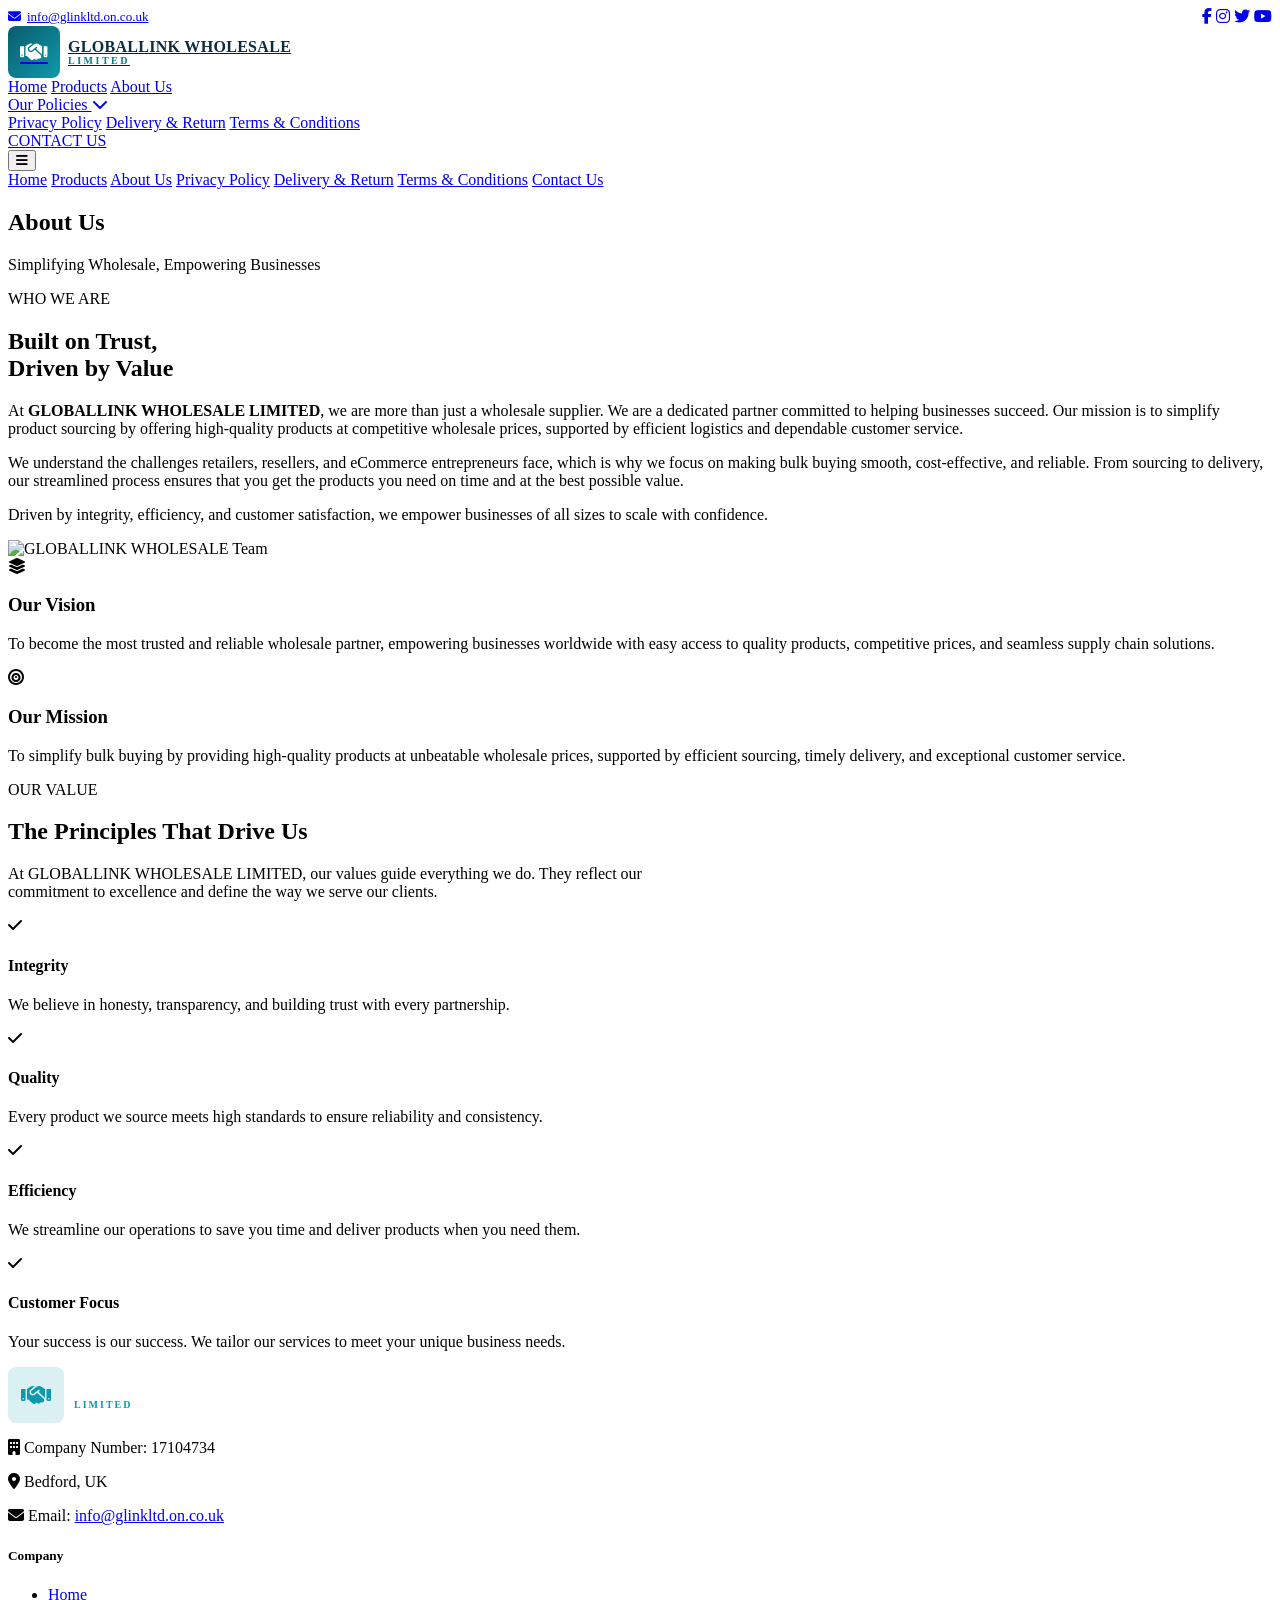
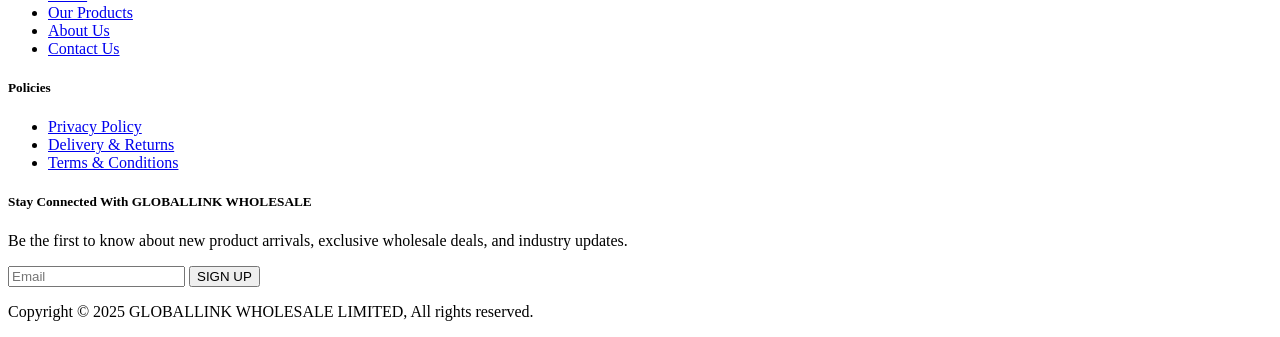
==== about.html @ aa1cab7e "Add files via upload" ====
<!DOCTYPE html>
<html lang="en">
<head>
<meta charset="UTF-8"/>
<meta name="viewport" content="width=device-width, initial-scale=1.0"/>
<title>About Us – GLOBALLINK WHOLESALE</title>
<link href="https://fonts.googleapis.com/css2?family=Poppins:wght@300;400;500;600;700;800&display=swap" rel="stylesheet"/>
<link rel="stylesheet" href="https://cdnjs.cloudflare.com/ajax/libs/font-awesome/6.5.0/css/all.min.css"/>
<link rel="stylesheet" href="css/style.css"/>
</head>
<body>

<!-- TOP BAR -->
<div class="top-bar">
  <div class="container" style="display:flex;align-items:center;justify-content:space-between;">
    <a href="mailto:info@glinkltd.on.co.uk" style="font-size:13px;"><i class="fas fa-envelope" style="margin-right:6px;"></i>info@glinkltd.on.co.uk</a>
    <div class="social-links">
      <a href="#"><i class="fab fa-facebook-f"></i></a>
      <a href="#"><i class="fab fa-instagram"></i></a>
      <a href="#"><i class="fab fa-twitter"></i></a>
      <a href="#"><i class="fab fa-youtube"></i></a>
    </div>
  </div>
</div>

<!-- NAVBAR -->
<nav class="navbar">
  <div class="navbar-inner">
    <a href="index.html" class="logo-wrap">
      <div style="display:flex;align-items:center;gap:8px;">
        <div style="width:52px;height:52px;background:linear-gradient(135deg,#0a5c6b,#0d9aad);border-radius:8px;display:flex;align-items:center;justify-content:center;">
          <i class="fas fa-handshake" style="color:#fff;font-size:22px;"></i>
        </div>
        <div>
          <div style="font-weight:800;font-size:16px;color:#0a2d3d;line-height:1.1;letter-spacing:0.3px;">GLOBALLINK WHOLESALE</div>
          <div style="font-size:10px;letter-spacing:2.5px;color:#0a7c8c;font-weight:600;text-transform:uppercase;">LIMITED</div>
        </div>
      </div>
    </a>
    <div class="nav-links">
      <a href="index.html">Home</a>
      <a href="products.html">Products</a>
      <a href="about.html" class="active">About Us</a>
      <div class="dropdown">
        <a href="#">Our Policies <i class="fas fa-chevron-down"></i></a>
        <div class="dropdown-menu">
          <a href="privacy-policy.html">Privacy Policy</a>
          <a href="delivery-return.html">Delivery &amp; Return</a>
          <a href="terms-conditions.html">Terms &amp; Conditions</a>
        </div>
      </div>
      <a href="contact.html" class="btn-nav">CONTACT US</a>
    </div>
    <button class="hamburger" id="hamburger"><i class="fas fa-bars"></i></button>
  </div>
  <div class="mobile-nav" id="mobileNav">
    <a href="index.html">Home</a>
    <a href="products.html">Products</a>
    <a href="about.html">About Us</a>
    <a href="privacy-policy.html">Privacy Policy</a>
    <a href="delivery-return.html">Delivery &amp; Return</a>
    <a href="terms-conditions.html">Terms &amp; Conditions</a>
    <a href="contact.html">Contact Us</a>
  </div>
</nav>

<!-- PAGE HERO -->
<section class="page-hero">
  <div class="page-hero-bg" style="background-image:url('https://images.unsplash.com/photo-1553413077-190dd305871c?w=1400&q=80');"></div>
  <div class="page-hero-content">
    <h1>About Us</h1>
    <p>Simplifying Wholesale, Empowering Businesses</p>
  </div>
</section>

<!-- WHO WE ARE -->
<section class="section" style="background:#fff;">
  <div class="container">
    <div class="about-grid">
      <div class="about-text">
        <div class="section-label">WHO WE ARE</div>
        <h2 class="section-title">Built on Trust,<br/>Driven by Value</h2>
        <p>At <strong>GLOBALLINK WHOLESALE LIMITED</strong>, we are more than just a wholesale supplier. We are a dedicated partner committed to helping businesses succeed. Our mission is to simplify product sourcing by offering high-quality products at competitive wholesale prices, supported by efficient logistics and dependable customer service.</p>
        <p>We understand the challenges retailers, resellers, and eCommerce entrepreneurs face, which is why we focus on making bulk buying smooth, cost-effective, and reliable. From sourcing to delivery, our streamlined process ensures that you get the products you need on time and at the best possible value.</p>
        <p>Driven by integrity, efficiency, and customer satisfaction, we empower businesses of all sizes to scale with confidence.</p>
      </div>
      <div class="about-img">
        <img src="https://images.unsplash.com/photo-1556761175-4b46a572b786?w=700&q=80" alt="GLOBALLINK WHOLESALE Team"/>
      </div>
    </div>
  </div>
</section>

<!-- VISION & MISSION -->
<section class="section vision-section">
  <div class="container">
    <div class="vision-grid">
      <div class="vision-card">
        <div class="vision-icon"><i class="fas fa-layer-group"></i></div>
        <h3>Our Vision</h3>
        <p>To become the most trusted and reliable wholesale partner, empowering businesses worldwide with easy access to quality products, competitive prices, and seamless supply chain solutions.</p>
      </div>
      <div class="vision-card">
        <div class="vision-icon"><i class="fas fa-bullseye"></i></div>
        <h3>Our Mission</h3>
        <p>To simplify bulk buying by providing high-quality products at unbeatable wholesale prices, supported by efficient sourcing, timely delivery, and exceptional customer service.</p>
      </div>
    </div>
  </div>
</section>

<!-- OUR VALUES -->
<section class="section values-bg" style="position:relative;overflow:hidden;">
  <div class="values-bg-img" style="background-image:url('https://images.unsplash.com/photo-1587293852726-70cdb56c2866?w=1400&q=80');position:absolute;inset:0;background-size:cover;background-position:center;filter:brightness(0.28);"></div>
  <div class="container values-content">
    <div style="max-width:700px;">
      <div class="section-label values-label">OUR VALUE</div>
      <h2 class="section-title values-title">The Principles That Drive Us</h2>
      <p class="values-intro">At GLOBALLINK WHOLESALE LIMITED, our values guide everything we do. They reflect our commitment to excellence and define the way we serve our clients.</p>

      <div class="value-item">
        <div class="value-check"><i class="fas fa-check"></i></div>
        <div>
          <h4>Integrity</h4>
          <p>We believe in honesty, transparency, and building trust with every partnership.</p>
        </div>
      </div>

      <div class="value-item">
        <div class="value-check"><i class="fas fa-check"></i></div>
        <div>
          <h4>Quality</h4>
          <p>Every product we source meets high standards to ensure reliability and consistency.</p>
        </div>
      </div>

      <div class="value-item">
        <div class="value-check"><i class="fas fa-check"></i></div>
        <div>
          <h4>Efficiency</h4>
          <p>We streamline our operations to save you time and deliver products when you need them.</p>
        </div>
      </div>

      <div class="value-item">
        <div class="value-check"><i class="fas fa-check"></i></div>
        <div>
          <h4>Customer Focus</h4>
          <p>Your success is our success. We tailor our services to meet your unique business needs.</p>
        </div>
      </div>
    </div>
  </div>
</section>

<!-- FOOTER -->
<footer>
  <div class="container">
    <div class="footer-top">
      <div>
        <div style="display:flex;align-items:center;gap:10px;margin-bottom:14px;">
          <div style="width:56px;height:56px;background:rgba(13,154,173,0.15);border-radius:8px;display:flex;align-items:center;justify-content:center;">
            <i class="fas fa-handshake" style="color:#0d9aad;font-size:24px;"></i>
          </div>
          <div>
            <div style="font-weight:800;font-size:16px;color:#fff;line-height:1.1;">GLOBALLINK WHOLESALE</div>
            <div style="font-size:10px;letter-spacing:2px;color:#0d9aad;font-weight:600;text-transform:uppercase;">LIMITED</div>
          </div>
        </div>
        <div class="footer-info">
          <p><i class="fas fa-building"></i> Company Number: 17104734</p>
          <p><i class="fas fa-map-marker-alt"></i> Bedford, UK</p>
          <p><i class="fas fa-envelope"></i> Email: <a href="mailto:info@glinkltd.on.co.uk">info@glinkltd.on.co.uk</a></p>
        </div>
      </div>
      <div>
        <h5>Company</h5>
        <ul>
          <li><a href="index.html">Home</a></li>
          <li><a href="products.html">Our Products</a></li>
          <li><a href="about.html">About Us</a></li>
          <li><a href="contact.html">Contact Us</a></li>
        </ul>
      </div>
      <div>
        <h5>Policies</h5>
        <ul>
          <li><a href="privacy-policy.html">Privacy Policy</a></li>
          <li><a href="delivery-return.html">Delivery &amp; Returns</a></li>
          <li><a href="terms-conditions.html">Terms &amp; Conditions</a></li>
        </ul>
      </div>
      <div class="footer-newsletter">
        <h5>Stay Connected With GLOBALLINK WHOLESALE</h5>
        <p>Be the first to know about new product arrivals, exclusive wholesale deals, and industry updates.</p>
        <div class="newsletter-form">
          <input type="email" placeholder="Email"/>
          <button>SIGN UP</button>
        </div>
      </div>
    </div>
    <div class="footer-bottom">
      <p>Copyright &copy; 2025 GLOBALLINK WHOLESALE LIMITED, All rights reserved.</p>
    </div>
  </div>
</footer>

<script src="js/main.js"></script>
</body>
</html>
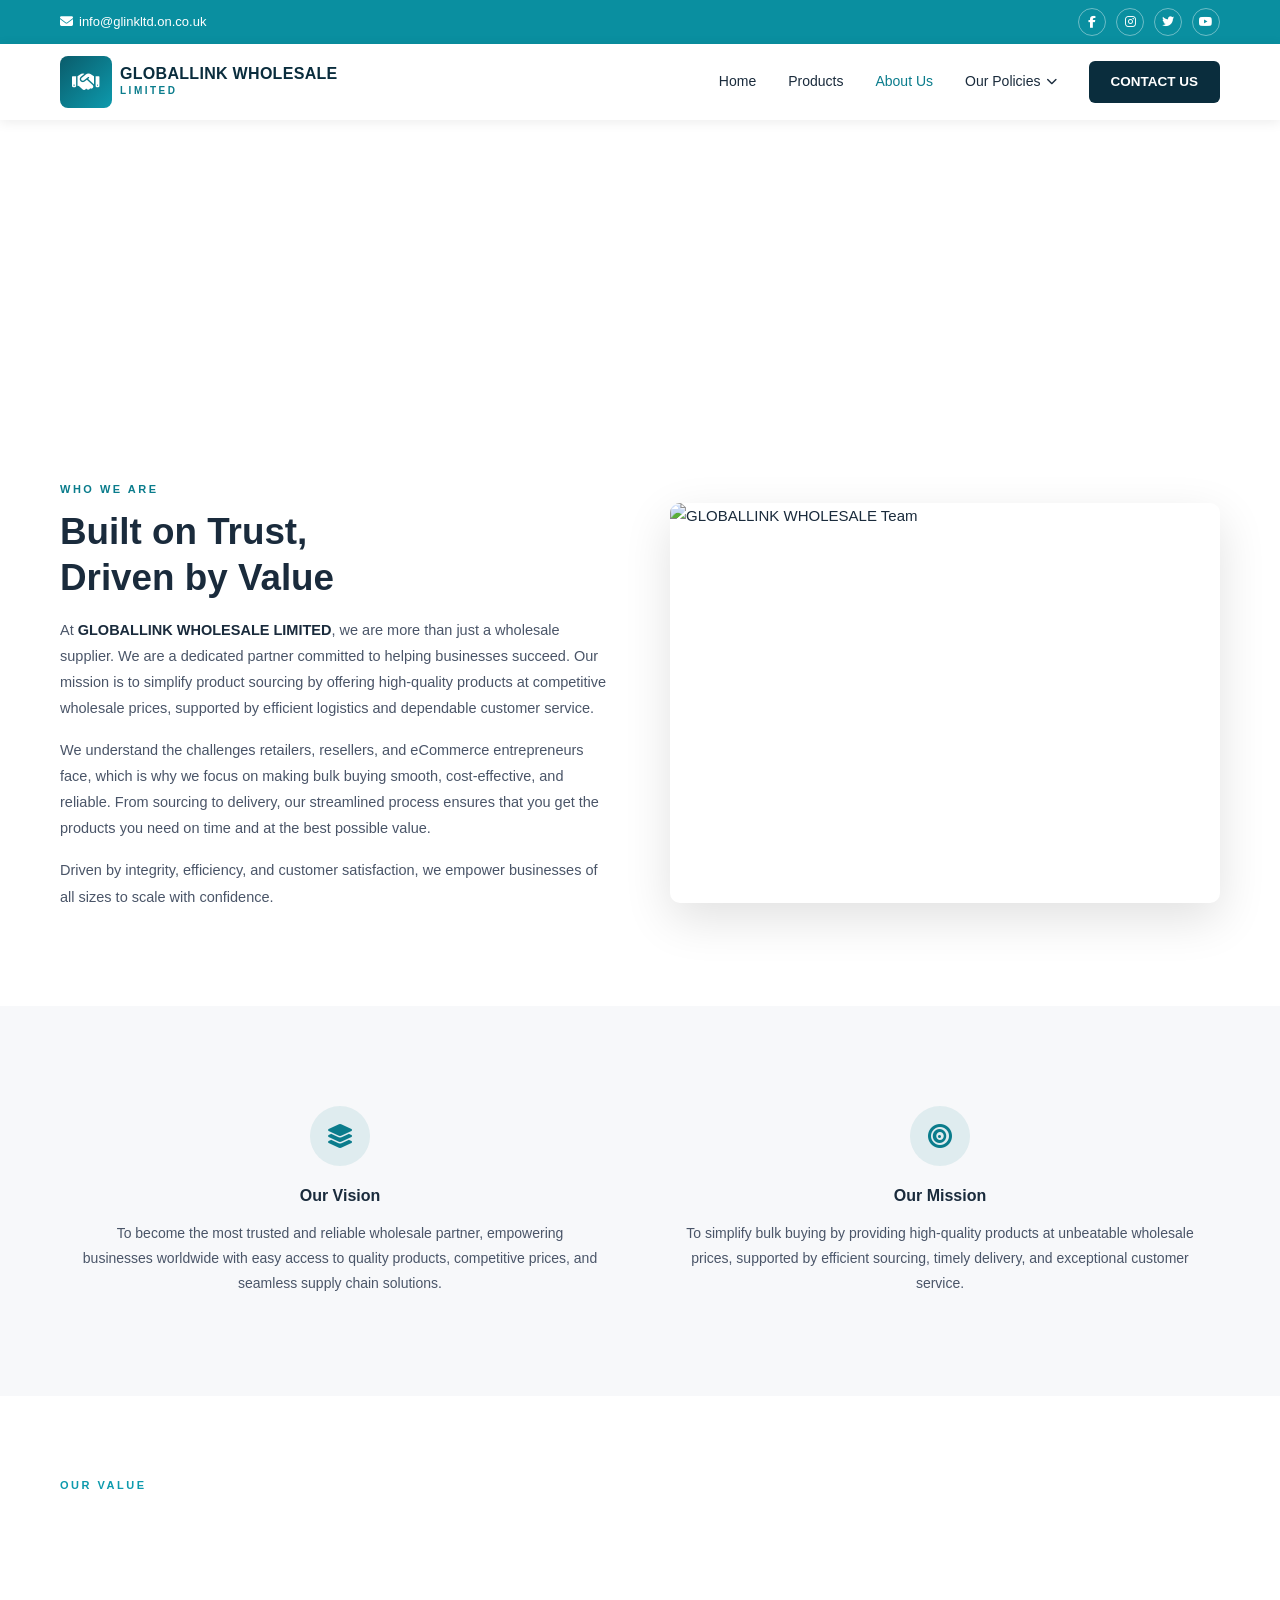
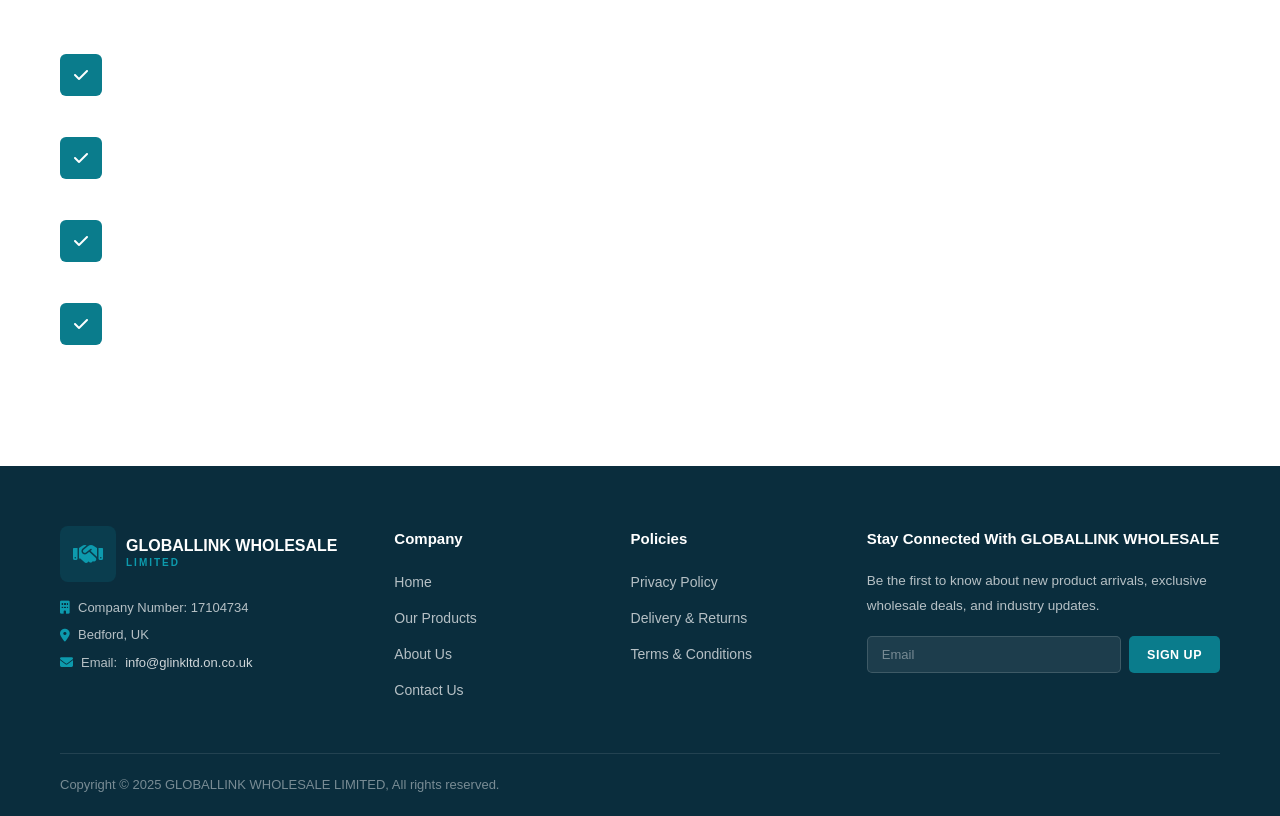
==== commit 15834343: "Update about.html" ====
--- a/about.html
+++ b/about.html
@@ -6,7 +6,7 @@
 <title>About Us – GLOBALLINK WHOLESALE</title>
 <link href="https://fonts.googleapis.com/css2?family=Poppins:wght@300;400;500;600;700;800&display=swap" rel="stylesheet"/>
 <link rel="stylesheet" href="https://cdnjs.cloudflare.com/ajax/libs/font-awesome/6.5.0/css/all.min.css"/>
-<link rel="stylesheet" href="css/style.css"/>
+<link rel="stylesheet" href="style.css"/>
 </head>
 <body>
 
@@ -205,6 +205,6 @@
   </div>
 </footer>
 
-<script src="js/main.js"></script>
+<script src="main.js"></script>
 </body>
 </html>
--- a/style.css
+++ b/style.css
@@ -0,0 +1,720 @@
+/* ============================================
+   ECLIPSE VENTURES - EXACT COLOR MATCH
+   Primary Teal: #0a7c8c / #0d8a9a
+   Dark Footer: #0a2d3d
+   ============================================ */
+
+:root {
+  --teal: #0a7c8c;
+  --teal-dark: #086878;
+  --teal-light: #0d9aad;
+  --teal-top: #0a8fa0;
+  --footer-dark: #0a2d3d;
+  --footer-darker: #082535;
+  --text-dark: #1a2b3c;
+  --text-body: #4a5568;
+  --text-muted: #718096;
+  --white: #ffffff;
+  --light-bg: #f7f8fa;
+  --border: #e2e8f0;
+}
+
+* { margin: 0; padding: 0; box-sizing: border-box; }
+
+html { scroll-behavior: smooth; }
+
+body {
+  font-family: 'Poppins', sans-serif;
+  color: var(--text-dark);
+  overflow-x: hidden;
+  font-size: 15px;
+  line-height: 1.7;
+}
+
+a { text-decoration: none; color: inherit; }
+img { max-width: 100%; height: auto; display: block; }
+
+/* ─── TOP BAR ─── */
+.top-bar {
+  background: var(--teal-top);
+  color: #fff;
+  font-size: 13px;
+  padding: 8px 0;
+}
+.top-bar a { color: #fff; transition: opacity .2s; }
+.top-bar a:hover { opacity: .8; }
+.top-bar .social-links { display: flex; gap: 10px; align-items: center; }
+.top-bar .social-links a {
+  width: 28px; height: 28px;
+  border: 1px solid rgba(255,255,255,0.4);
+  border-radius: 50%;
+  display: flex; align-items: center; justify-content: center;
+  font-size: 12px;
+  transition: background .2s;
+}
+.top-bar .social-links a:hover { background: rgba(255,255,255,0.2); }
+
+/* ─── NAVBAR ─── */
+.navbar {
+  background: #fff;
+  box-shadow: 0 2px 12px rgba(0,0,0,0.08);
+  position: sticky;
+  top: 0;
+  z-index: 1000;
+}
+.navbar-inner {
+  max-width: 1200px;
+  margin: 0 auto;
+  padding: 12px 20px;
+  display: flex;
+  align-items: center;
+  justify-content: space-between;
+}
+.logo-wrap { display: flex; align-items: center; gap: 8px; }
+.logo-wrap img { height: 58px; object-fit: contain; }
+.nav-links { display: flex; align-items: center; gap: 32px; }
+.nav-links a {
+  font-size: 14px;
+  font-weight: 500;
+  color: var(--text-dark);
+  transition: color .2s;
+  white-space: nowrap;
+}
+.nav-links a:hover, .nav-links a.active { color: var(--teal); }
+
+/* Dropdown */
+.dropdown { position: relative; }
+.dropdown > a { display: flex; align-items: center; gap: 5px; cursor: pointer; }
+.dropdown > a i { font-size: 11px; }
+.dropdown-menu {
+  display: none;
+  position: absolute;
+  top: calc(100% + 10px);
+  left: 0;
+  background: #fff;
+  border-radius: 8px;
+  box-shadow: 0 8px 30px rgba(0,0,0,0.12);
+  min-width: 200px;
+  z-index: 999;
+  border-top: 3px solid var(--teal);
+  overflow: hidden;
+}
+.dropdown:hover .dropdown-menu { display: block; }
+.dropdown-menu a {
+  display: block;
+  padding: 11px 18px;
+  font-size: 13.5px;
+  color: var(--text-dark);
+  border-bottom: 1px solid #f0f0f0;
+  transition: background .2s, color .2s;
+}
+.dropdown-menu a:last-child { border-bottom: none; }
+.dropdown-menu a:hover { background: #f5fbfc; color: var(--teal); }
+
+/* Contact button */
+.btn-nav {
+  background: var(--footer-dark);
+  color: #fff !important;
+  font-weight: 600 !important;
+  font-size: 13.5px !important;
+  padding: 10px 22px;
+  border-radius: 6px;
+  transition: background .2s !important;
+}
+.btn-nav:hover { background: var(--teal) !important; }
+
+/* Mobile hamburger */
+.hamburger {
+  display: none;
+  background: none;
+  border: none;
+  font-size: 22px;
+  color: var(--text-dark);
+  cursor: pointer;
+}
+.mobile-nav {
+  display: none;
+  background: #fff;
+  border-top: 1px solid #eee;
+  padding: 16px 20px;
+}
+.mobile-nav.open { display: block; }
+.mobile-nav a {
+  display: block;
+  padding: 10px 0;
+  font-size: 14px;
+  font-weight: 500;
+  color: var(--text-dark);
+  border-bottom: 1px solid #f0f0f0;
+}
+.mobile-nav a:last-child { border-bottom: none; }
+.mobile-nav a:hover { color: var(--teal); }
+
+/* ─── PAGE HERO BANNER ─── */
+.page-hero {
+  position: relative;
+  min-height: 280px;
+  display: flex;
+  align-items: center;
+  overflow: hidden;
+}
+.page-hero-bg {
+  position: absolute;
+  inset: 0;
+  background-size: cover;
+  background-position: center;
+  filter: brightness(0.45);
+  z-index: 0;
+}
+.page-hero-content {
+  position: relative;
+  z-index: 1;
+  padding: 60px 20px;
+  max-width: 1200px;
+  margin: 0 auto;
+  width: 100%;
+}
+.page-hero h1 {
+  font-size: clamp(2rem, 4vw, 2.8rem);
+  font-weight: 700;
+  color: #fff;
+  margin-bottom: 10px;
+}
+.page-hero p {
+  font-size: 16px;
+  color: rgba(255,255,255,0.85);
+  max-width: 500px;
+}
+
+/* ─── HERO (HOME) ─── */
+.home-hero {
+  position: relative;
+  min-height: 520px;
+  display: flex;
+  align-items: center;
+  overflow: hidden;
+}
+.home-hero-bg {
+  position: absolute;
+  inset: 0;
+  background-size: cover;
+  background-position: center;
+  filter: brightness(0.38);
+  z-index: 0;
+}
+.home-hero-content {
+  position: relative;
+  z-index: 1;
+  max-width: 1200px;
+  margin: 0 auto;
+  padding: 80px 20px;
+  width: 100%;
+}
+.hero-label {
+  font-size: 11px;
+  font-weight: 700;
+  letter-spacing: 2.5px;
+  text-transform: uppercase;
+  color: var(--teal-light);
+  margin-bottom: 16px;
+}
+.home-hero h1 {
+  font-size: clamp(2.2rem, 4.5vw, 3.4rem);
+  font-weight: 800;
+  color: #fff;
+  line-height: 1.18;
+  margin-bottom: 20px;
+  max-width: 560px;
+}
+.home-hero p {
+  color: rgba(255,255,255,0.82);
+  font-size: 15px;
+  line-height: 1.8;
+  max-width: 500px;
+  margin-bottom: 32px;
+}
+.btn-teal {
+  display: inline-flex;
+  align-items: center;
+  gap: 8px;
+  background: var(--teal);
+  color: #fff;
+  font-weight: 600;
+  font-size: 14px;
+  padding: 13px 30px;
+  border-radius: 6px;
+  transition: background .25s, transform .2s;
+}
+.btn-teal:hover { background: var(--teal-dark); transform: translateY(-1px); }
+
+/* Hero badges row */
+.hero-trust-bar {
+  display: flex;
+  flex-wrap: wrap;
+  gap: 0;
+  margin-top: 0;
+  background: rgba(255,255,255,0.06);
+  border-top: 1px solid rgba(255,255,255,0.1);
+}
+.hero-trust-item {
+  display: flex;
+  align-items: center;
+  gap: 12px;
+  padding: 22px 30px;
+  flex: 1;
+  min-width: 160px;
+  border-right: 1px solid rgba(255,255,255,0.1);
+  color: rgba(255,255,255,0.9);
+  font-size: 14px;
+  font-weight: 500;
+}
+.hero-trust-item:last-child { border-right: none; }
+.hero-trust-item i { color: var(--teal-light); font-size: 22px; flex-shrink: 0; }
+
+/* ─── SECTION COMMONS ─── */
+.container { max-width: 1200px; margin: 0 auto; padding: 0 20px; }
+.section { padding: 80px 0; }
+.section-sm { padding: 60px 0; }
+.section-label {
+  font-size: 11px;
+  font-weight: 700;
+  letter-spacing: 2.5px;
+  text-transform: uppercase;
+  color: var(--teal);
+  margin-bottom: 10px;
+}
+.section-title {
+  font-size: clamp(1.7rem, 3vw, 2.3rem);
+  font-weight: 700;
+  color: var(--text-dark);
+  line-height: 1.25;
+  margin-bottom: 16px;
+}
+.section-title strong { color: var(--teal); }
+
+/* ─── WHO WE ARE ─── */
+.about-grid {
+  display: grid;
+  grid-template-columns: 1fr 1fr;
+  gap: 60px;
+  align-items: center;
+}
+.about-text p {
+  color: var(--text-body);
+  margin-bottom: 16px;
+  font-size: 14.5px;
+  line-height: 1.8;
+}
+.about-text strong { color: var(--text-dark); }
+.btn-outline-teal {
+  display: inline-block;
+  color: var(--teal);
+  font-weight: 600;
+  font-size: 14px;
+  padding: 11px 28px;
+  border: 2px solid var(--teal);
+  border-radius: 6px;
+  margin-top: 8px;
+  transition: all .2s;
+}
+.btn-outline-teal:hover { background: var(--teal); color: #fff; }
+.about-img {
+  border-radius: 10px;
+  overflow: hidden;
+  box-shadow: 0 16px 48px rgba(0,0,0,0.12);
+}
+.about-img img { width: 100%; height: 400px; object-fit: cover; }
+
+/* ─── VISION MISSION ─── */
+.vision-section { background: var(--light-bg); }
+.vision-grid {
+  display: grid;
+  grid-template-columns: 1fr 1fr;
+  gap: 40px;
+  text-align: center;
+}
+.vision-card { padding: 20px; }
+.vision-icon {
+  width: 60px; height: 60px;
+  margin: 0 auto 16px;
+  background: rgba(10,124,140,0.1);
+  border-radius: 50%;
+  display: flex; align-items: center; justify-content: center;
+}
+.vision-icon i { color: var(--teal); font-size: 24px; }
+.vision-card h3 { font-weight: 700; font-size: 16px; margin-bottom: 12px; color: var(--text-dark); }
+.vision-card p { font-size: 14px; color: var(--text-body); line-height: 1.8; }
+
+/* ─── WAREHOUSE BANNER ─── */
+.warehouse-banner {
+  background: #5a6a7a;
+  position: relative;
+  text-align: center;
+  overflow: hidden;
+}
+.warehouse-banner-bg {
+  position: absolute;
+  inset: 0;
+  background-size: cover;
+  background-position: center;
+  filter: brightness(0.35);
+  z-index: 0;
+}
+.warehouse-banner > .container { position: relative; z-index: 1; }
+.warehouse-banner h2 {
+  font-size: clamp(1.8rem, 3vw, 2.5rem);
+  font-weight: 700;
+  color: #fff;
+  margin-bottom: 16px;
+}
+.warehouse-banner p { color: rgba(255,255,255,0.8); font-size: 15px; max-width: 600px; margin: 0 auto 30px; }
+.btn-outline-white {
+  display: inline-block;
+  color: #fff;
+  font-weight: 600;
+  font-size: 14px;
+  padding: 12px 32px;
+  border: 2px solid #fff;
+  border-radius: 6px;
+  transition: all .2s;
+}
+.btn-outline-white:hover { background: #fff; color: var(--text-dark); }
+
+/* ─── PRODUCTS SECTION (HOME) ─── */
+.products-grid {
+  display: grid;
+  grid-template-columns: repeat(3, 1fr);
+  gap: 20px;
+}
+.product-card {
+  border-radius: 8px;
+  overflow: hidden;
+  background: #fff;
+  box-shadow: 0 2px 12px rgba(0,0,0,0.08);
+  cursor: pointer;
+  transition: transform .3s, box-shadow .3s;
+}
+.product-card:hover { transform: translateY(-4px); box-shadow: 0 12px 36px rgba(0,0,0,0.14); }
+.product-card-img {
+  height: 200px;
+  background: var(--teal-dark);
+  overflow: hidden;
+  position: relative;
+}
+.product-card-img img {
+  width: 100%; height: 100%;
+  object-fit: cover;
+  transition: transform .4s;
+}
+.product-card:hover .product-card-img img { transform: scale(1.06); }
+.product-card-label {
+  padding: 16px 18px;
+  font-size: 15px;
+  font-weight: 500;
+  color: var(--text-dark);
+  border-top: 1px solid #f0f0f0;
+}
+
+/* ─── WHY CHOOSE US ─── */
+.why-grid {
+  display: grid;
+  grid-template-columns: repeat(2, 1fr);
+  gap: 24px;
+}
+.why-card {
+  display: flex;
+  gap: 16px;
+  align-items: flex-start;
+  padding: 24px;
+  background: #fff;
+  border-radius: 8px;
+  box-shadow: 0 2px 12px rgba(0,0,0,0.06);
+}
+.why-icon {
+  width: 50px; height: 50px;
+  flex-shrink: 0;
+  background: var(--teal);
+  border-radius: 8px;
+  display: flex; align-items: center; justify-content: center;
+}
+.why-icon i { color: #fff; font-size: 20px; }
+.why-card h3 { font-weight: 700; font-size: 15px; margin-bottom: 6px; color: var(--text-dark); }
+.why-card p { font-size: 13.5px; color: var(--text-body); line-height: 1.7; }
+
+/* ─── FOOTER ─── */
+footer {
+  background: var(--footer-dark);
+  color: rgba(255,255,255,0.7);
+}
+.footer-top {
+  padding: 60px 0 40px;
+  display: grid;
+  grid-template-columns: 1.5fr 1fr 1fr 1.8fr;
+  gap: 40px;
+}
+.footer-logo-wrap { margin-bottom: 16px; }
+.footer-logo-text .brand { font-weight: 800; font-size: 18px; color: #fff; }
+.footer-logo-text .tagline { font-size: 11px; letter-spacing: 1px; color: var(--teal-light); text-transform: uppercase; }
+.footer-info { font-size: 13px; line-height: 1.8; }
+.footer-info p { display: flex; align-items: center; gap: 8px; margin-bottom: 4px; }
+.footer-info i { color: var(--teal-light); font-size: 13px; }
+.footer-info a { color: rgba(255,255,255,0.8); }
+.footer-info a:hover { color: var(--teal-light); }
+footer h5 { color: #fff; font-weight: 700; font-size: 15px; margin-bottom: 18px; }
+footer ul { list-style: none; }
+footer ul li { margin-bottom: 10px; }
+footer ul li a { color: rgba(255,255,255,0.7); font-size: 14px; transition: color .2s; }
+footer ul li a:hover { color: var(--teal-light); }
+.footer-newsletter p { font-size: 13.5px; line-height: 1.8; margin-bottom: 18px; }
+.newsletter-form { display: flex; gap: 8px; }
+.newsletter-form input {
+  flex: 1;
+  background: rgba(255,255,255,0.08);
+  border: 1px solid rgba(255,255,255,0.15);
+  border-radius: 5px;
+  padding: 10px 14px;
+  color: #fff;
+  font-size: 13px;
+  font-family: 'Poppins', sans-serif;
+  outline: none;
+}
+.newsletter-form input::placeholder { color: rgba(255,255,255,0.4); }
+.newsletter-form button {
+  background: var(--teal);
+  color: #fff;
+  font-weight: 700;
+  font-size: 12.5px;
+  letter-spacing: 0.5px;
+  padding: 10px 18px;
+  border: none;
+  border-radius: 5px;
+  cursor: pointer;
+  font-family: 'Poppins', sans-serif;
+  transition: background .2s;
+  white-space: nowrap;
+}
+.newsletter-form button:hover { background: var(--teal-dark); }
+.footer-bottom {
+  border-top: 1px solid rgba(255,255,255,0.1);
+  padding: 20px 0;
+  font-size: 13px;
+  color: rgba(255,255,255,0.45);
+}
+
+/* ─── PRODUCTS PAGE ─── */
+.products-intro {
+  display: grid;
+  grid-template-columns: 1fr 1fr;
+  gap: 60px;
+  align-items: center;
+  padding-bottom: 50px;
+  border-bottom: 1px solid var(--border);
+  margin-bottom: 50px;
+}
+.products-intro h2 {
+  font-size: clamp(1.6rem, 2.5vw, 2.1rem);
+  font-weight: 700;
+  color: var(--text-dark);
+  border-left: 4px solid var(--teal);
+  padding-left: 18px;
+  line-height: 1.3;
+}
+.products-intro p { color: var(--text-body); font-size: 14.5px; line-height: 1.8; }
+
+/* Products page grid */
+.products-page-grid {
+  display: grid;
+  grid-template-columns: repeat(3, 1fr);
+  gap: 20px;
+  margin-bottom: 50px;
+}
+.product-page-card {
+  border: 1px solid var(--border);
+  border-radius: 4px;
+  overflow: hidden;
+  background: #fff;
+}
+.product-page-card .img-box {
+  height: 200px;
+  background: var(--teal-dark);
+  overflow: hidden;
+}
+.product-page-card .img-box img { width: 100%; height: 100%; object-fit: cover; }
+.product-page-card .card-name {
+  padding: 14px 16px;
+  font-size: 15px;
+  color: var(--text-dark);
+  border-top: 1px solid var(--border);
+}
+
+/* Products page teal banner */
+.products-teal-banner {
+  background: var(--teal);
+  border-radius: 8px;
+  padding: 50px 40px;
+  display: flex;
+  justify-content: space-between;
+  align-items: center;
+  gap: 20px;
+}
+.products-teal-banner h3 { color: #fff; font-size: 1.5rem; font-weight: 700; }
+.products-teal-banner p { color: rgba(255,255,255,0.85); margin-top: 8px; }
+.btn-white {
+  background: #fff;
+  color: var(--teal);
+  font-weight: 700;
+  font-size: 14px;
+  padding: 12px 28px;
+  border-radius: 6px;
+  white-space: nowrap;
+  transition: all .2s;
+}
+.btn-white:hover { background: var(--footer-dark); color: #fff; }
+
+/* ─── ABOUT PAGE ─── */
+.values-section { background: #5a6a7a; }
+.values-bg {
+  position: relative;
+  overflow: hidden;
+}
+.values-bg-img {
+  position: absolute;
+  inset: 0;
+  background-size: cover;
+  background-position: center;
+  filter: brightness(0.3);
+}
+.values-content { position: relative; z-index: 1; }
+.value-item {
+  display: flex;
+  align-items: flex-start;
+  gap: 18px;
+  margin-bottom: 28px;
+}
+.value-check {
+  width: 42px; height: 42px;
+  flex-shrink: 0;
+  background: var(--teal);
+  border-radius: 6px;
+  display: flex; align-items: center; justify-content: center;
+}
+.value-check i { color: #fff; font-size: 16px; }
+.value-item h4 { font-weight: 700; font-size: 16px; color: #fff; margin-bottom: 4px; }
+.value-item p { font-size: 14px; color: rgba(255,255,255,0.8); line-height: 1.7; }
+.values-label { color: var(--teal-light); }
+.values-title { color: #fff !important; }
+.values-intro { color: rgba(255,255,255,0.8); margin-bottom: 36px; }
+
+/* ─── CONTACT PAGE ─── */
+.contact-grid {
+  display: grid;
+  grid-template-columns: 1fr 2fr;
+  gap: 40px;
+  align-items: start;
+}
+.contact-left h2 { font-size: 2rem; font-weight: 700; color: var(--text-dark); margin-bottom: 12px; }
+.contact-left p { color: var(--text-body); font-size: 14px; margin-bottom: 30px; }
+.contact-divider { border: none; border-top: 1px solid var(--border); margin: 20px 0; }
+.contact-label { font-size: 11px; font-weight: 700; letter-spacing: 2px; text-transform: uppercase; color: var(--text-muted); margin-bottom: 6px; }
+.contact-email { font-weight: 600; font-size: 15px; color: var(--teal); }
+.contact-right { background: #fff; border-radius: 10px; box-shadow: 0 4px 30px rgba(0,0,0,0.08); padding: 40px; }
+.contact-right h3 { font-size: 1.6rem; font-weight: 700; color: var(--text-dark); margin-bottom: 4px; }
+.contact-divider-line { border: none; border-top: 2px solid var(--border); margin: 16px 0 28px; }
+.form-group { margin-bottom: 20px; }
+.form-group label { display: block; font-size: 13.5px; font-weight: 500; color: var(--text-dark); margin-bottom: 7px; }
+.form-input, .form-textarea {
+  width: 100%;
+  padding: 11px 14px;
+  border: 1px solid #dde1e7;
+  border-radius: 5px;
+  font-size: 14px;
+  font-family: 'Poppins', sans-serif;
+  color: var(--text-dark);
+  background: #fff;
+  outline: none;
+  transition: border-color .2s;
+}
+.form-input:focus, .form-textarea:focus { border-color: var(--teal); }
+.form-textarea { height: 120px; resize: vertical; }
+.form-input::placeholder, .form-textarea::placeholder { color: #aab4be; }
+.btn-send {
+  background: var(--footer-dark);
+  color: #fff;
+  font-weight: 700;
+  font-size: 13px;
+  letter-spacing: 1px;
+  text-transform: uppercase;
+  padding: 13px 30px;
+  border: none;
+  border-radius: 5px;
+  cursor: pointer;
+  font-family: 'Poppins', sans-serif;
+  transition: background .2s;
+}
+.btn-send:hover { background: var(--teal); }
+.form-note { font-size: 12.5px; color: var(--text-muted); margin-top: 14px; line-height: 1.6; }
+.social-follow {
+  display: flex;
+  align-items: center;
+  gap: 30px;
+  padding: 40px 0;
+  border-top: 1px solid var(--border);
+  border-bottom: 1px solid var(--border);
+  margin: 50px 0;
+}
+.social-follow h4 { font-size: 1.2rem; font-weight: 600; color: var(--text-dark); flex: 1; text-align: center; }
+.social-follow-line { flex: 1; border-top: 1px solid var(--border); }
+.social-icons-row { display: flex; gap: 20px; align-items: center; }
+.social-icons-row a { font-size: 20px; color: var(--text-muted); transition: color .2s; }
+.social-icons-row a:hover { color: var(--teal); }
+
+/* ─── POLICY PAGES ─── */
+.policy-content { max-width: 900px; margin: 0 auto; }
+.policy-info { margin-bottom: 30px; font-size: 14px; line-height: 2; }
+.policy-info p { margin-bottom: 4px; }
+.policy-info strong { color: var(--text-dark); }
+.policy-intro { font-size: 14.5px; color: var(--text-body); line-height: 1.8; margin-bottom: 30px; }
+.policy-divider { border: none; border-top: 1px solid var(--border); margin: 30px 0; }
+.policy-content h2 { font-size: 1.5rem; font-weight: 700; color: var(--text-dark); margin: 32px 0 12px; }
+.policy-content p { font-size: 14.5px; color: var(--text-body); line-height: 1.8; margin-bottom: 12px; }
+.policy-content ul { padding-left: 24px; margin-bottom: 16px; }
+.policy-content ul li { font-size: 14.5px; color: var(--text-body); line-height: 1.8; margin-bottom: 8px; list-style: disc; }
+.policy-content ul li strong { color: var(--text-dark); }
+.policy-content ol { padding-left: 24px; margin-bottom: 16px; }
+.policy-content ol li { font-size: 14.5px; color: var(--text-body); line-height: 1.8; margin-bottom: 8px; }
+.policy-contact { margin-top: 40px; }
+.policy-contact p { margin-bottom: 4px; }
+.policy-contact strong { color: var(--text-dark); }
+
+/* ─── RESPONSIVE ─── */
+@media (max-width: 1024px) {
+  .footer-top { grid-template-columns: 1fr 1fr; }
+  .products-intro { grid-template-columns: 1fr; gap: 30px; }
+  .about-grid { gap: 40px; }
+}
+
+@media (max-width: 768px) {
+  .nav-links { display: none; }
+  .hamburger { display: block; }
+  .home-hero { min-height: 420px; }
+  .hero-trust-bar { flex-direction: column; }
+  .hero-trust-item { border-right: none; border-bottom: 1px solid rgba(255,255,255,0.1); }
+  .about-grid { grid-template-columns: 1fr; }
+  .vision-grid { grid-template-columns: 1fr; }
+  .products-grid { grid-template-columns: 1fr 1fr; }
+  .products-page-grid { grid-template-columns: 1fr 1fr; }
+  .why-grid { grid-template-columns: 1fr; }
+  .footer-top { grid-template-columns: 1fr; gap: 30px; }
+  .contact-grid { grid-template-columns: 1fr; }
+  .products-teal-banner { flex-direction: column; text-align: center; }
+  .social-follow { flex-direction: column; gap: 16px; }
+  .social-follow h4 { text-align: center; }
+}
+
+@media (max-width: 540px) {
+  .products-grid { grid-template-columns: 1fr; }
+  .products-page-grid { grid-template-columns: 1fr; }
+  .section { padding: 50px 0; }
+  .home-hero-content { padding: 50px 20px; }
+  .contact-right { padding: 24px; }
+}
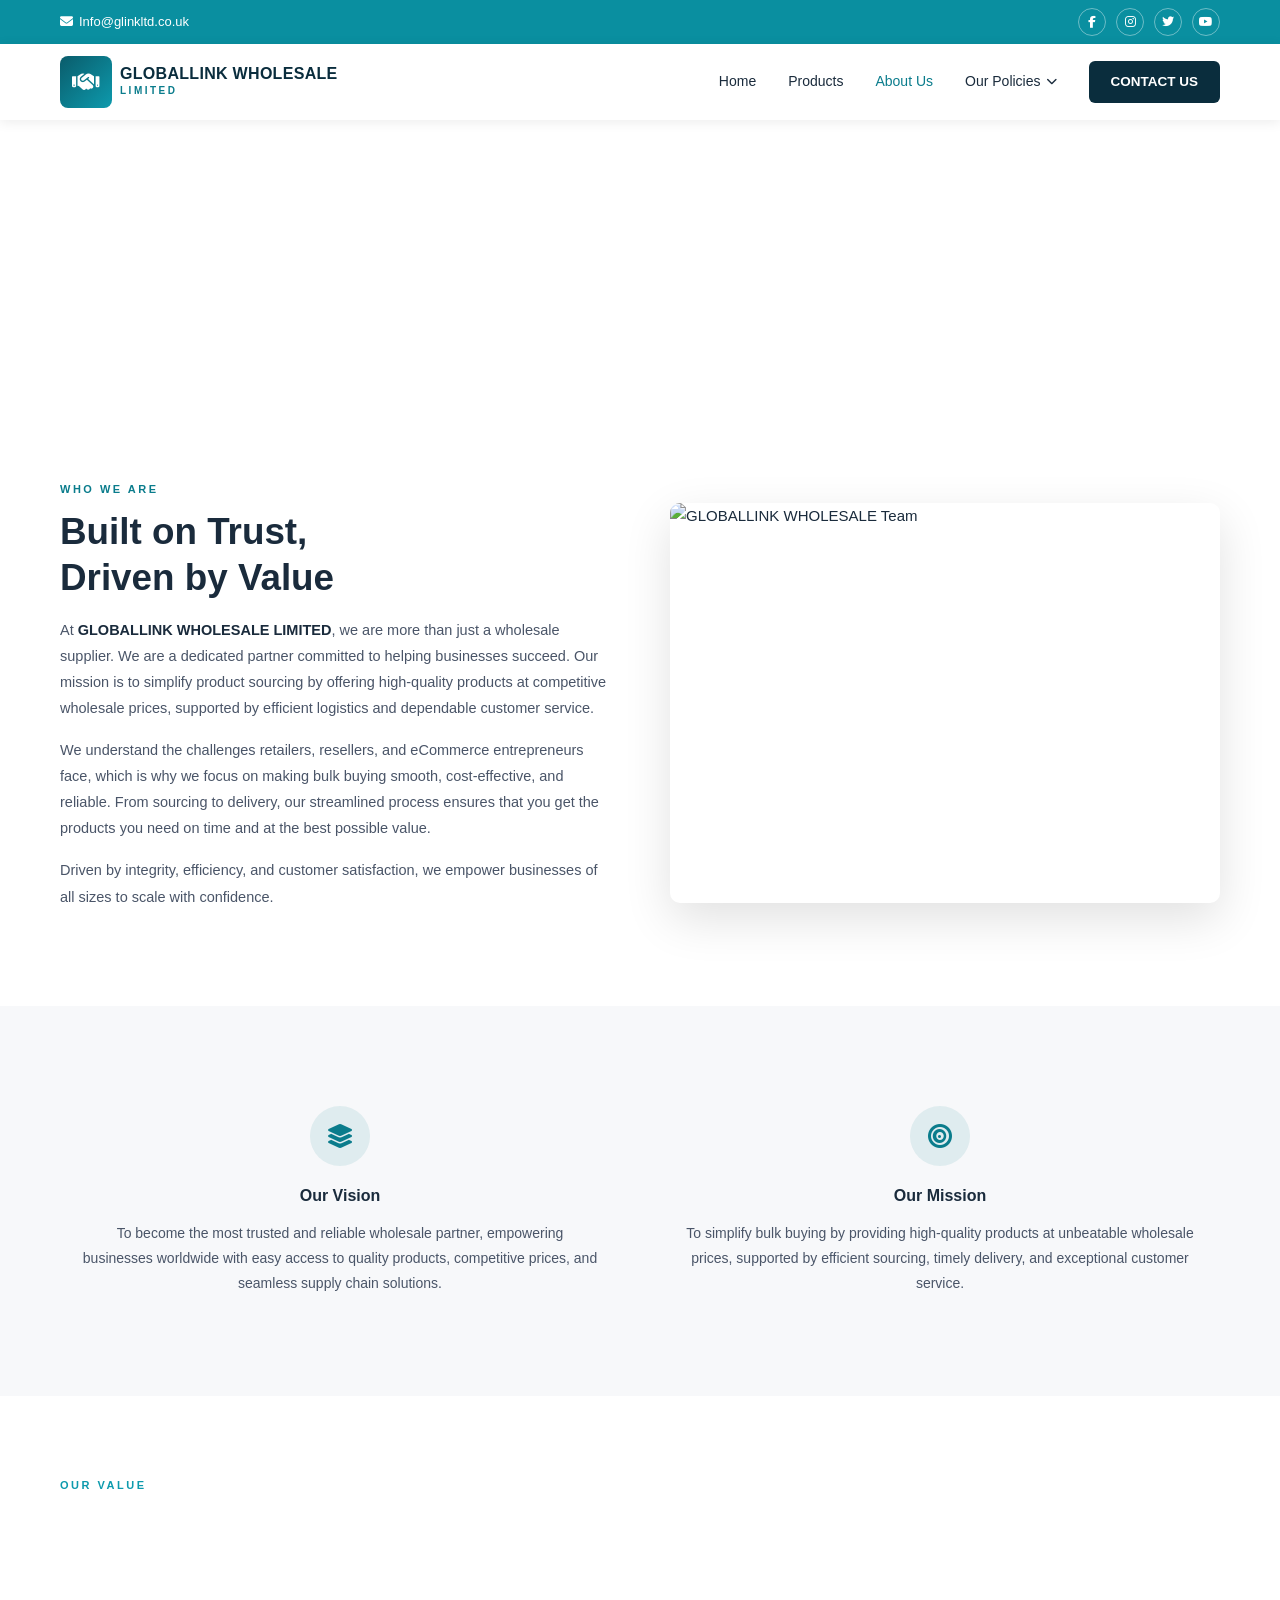
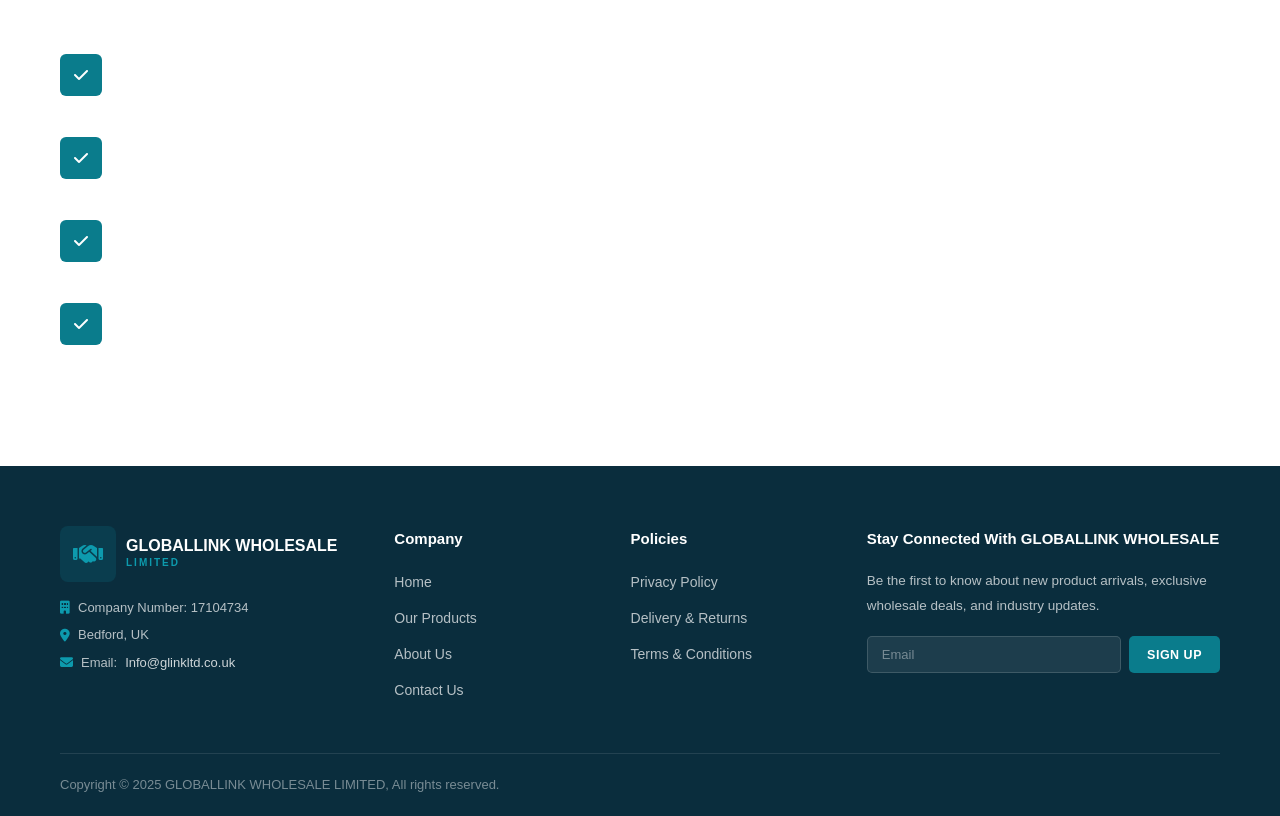
==== commit 37a4c954: "Update about.html" ====
--- a/about.html
+++ b/about.html
@@ -13,7 +13,7 @@
 <!-- TOP BAR -->
 <div class="top-bar">
   <div class="container" style="display:flex;align-items:center;justify-content:space-between;">
-    <a href="mailto:info@glinkltd.on.co.uk" style="font-size:13px;"><i class="fas fa-envelope" style="margin-right:6px;"></i>info@glinkltd.on.co.uk</a>
+    <a href="mailto:info@glinkltd.on.co.uk" style="font-size:13px;"><i class="fas fa-envelope" style="margin-right:6px;"></i>Info@glinkltd.co.uk</a>
     <div class="social-links">
       <a href="#"><i class="fab fa-facebook-f"></i></a>
       <a href="#"><i class="fab fa-instagram"></i></a>
@@ -170,7 +170,7 @@
         <div class="footer-info">
           <p><i class="fas fa-building"></i> Company Number: 17104734</p>
           <p><i class="fas fa-map-marker-alt"></i> Bedford, UK</p>
-          <p><i class="fas fa-envelope"></i> Email: <a href="mailto:info@glinkltd.on.co.uk">info@glinkltd.on.co.uk</a></p>
+          <p><i class="fas fa-envelope"></i> Email: <a href="mailto:Info@glinkltd.co.uk">Info@glinkltd.co.uk</a></p>
         </div>
       </div>
       <div>
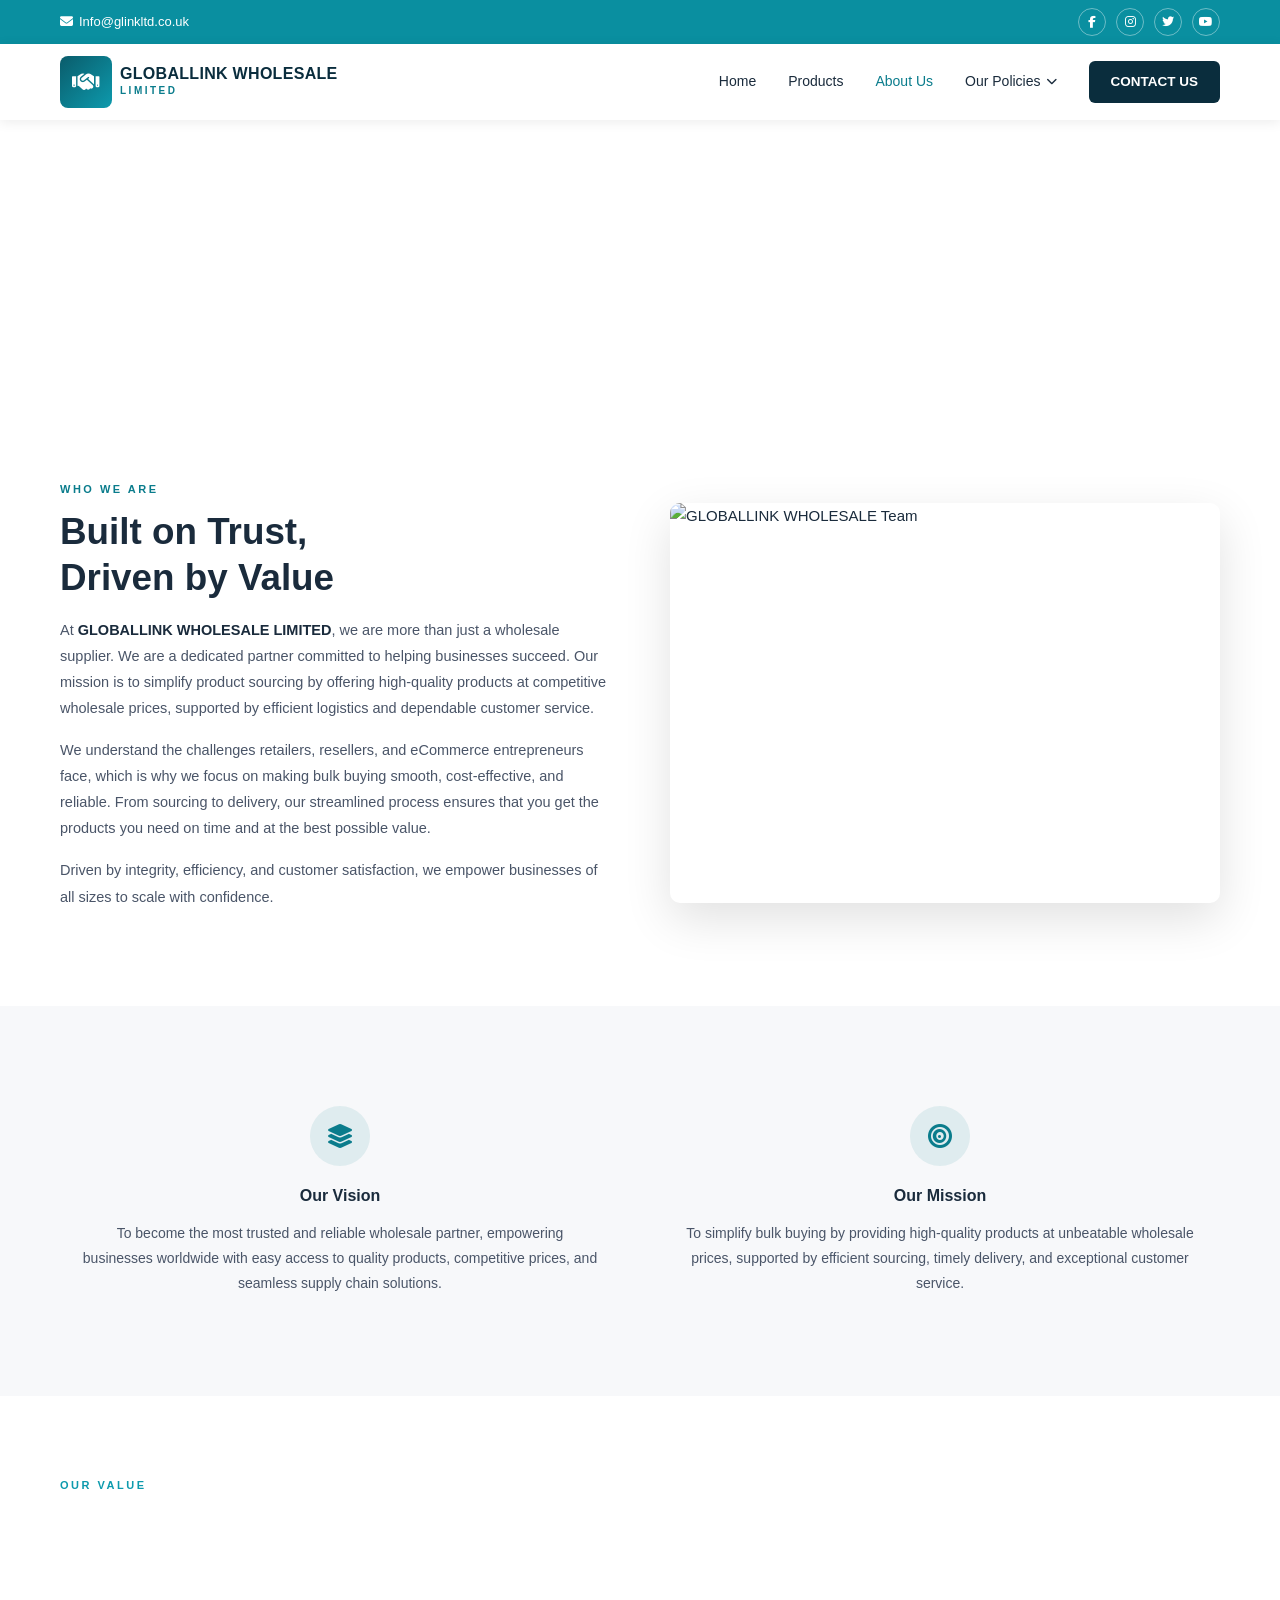
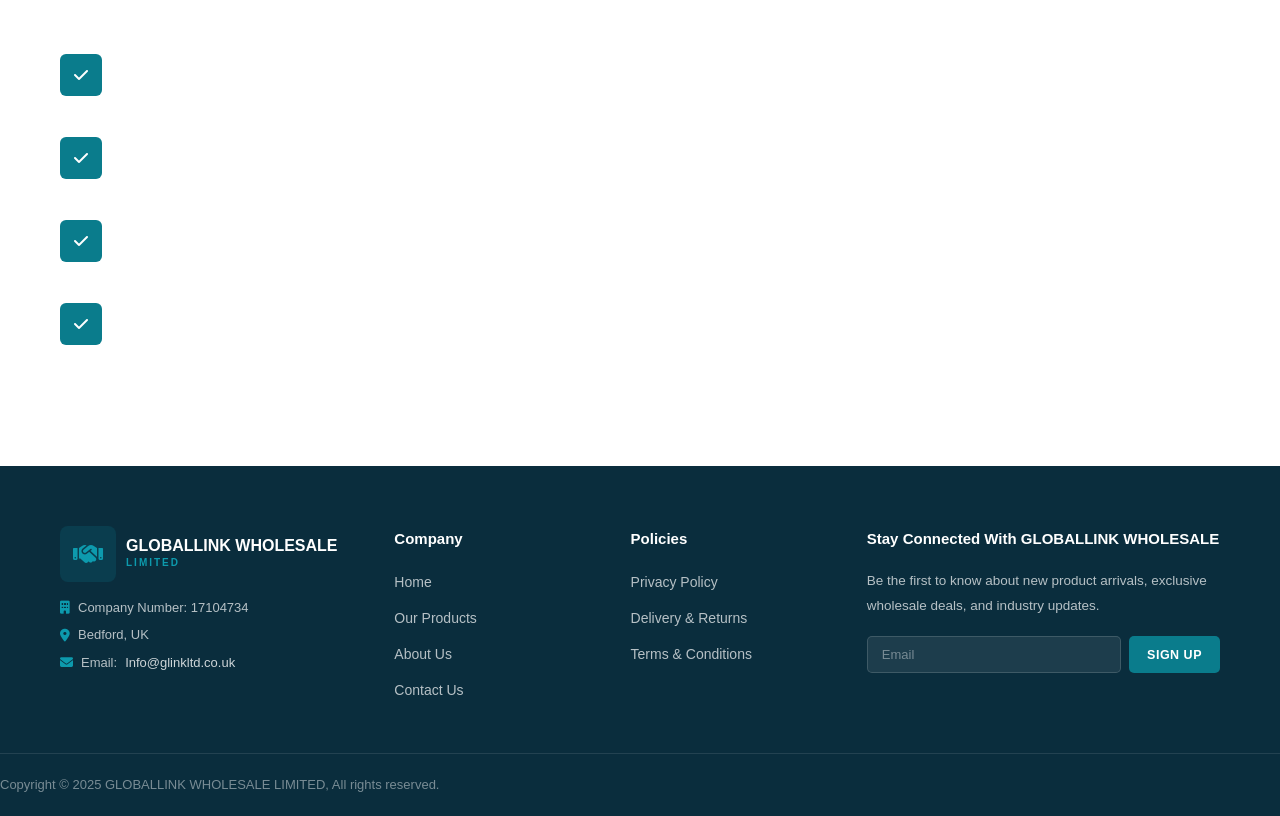
==== commit 5c358555: "Update about.html" ====
--- a/about.html
+++ b/about.html
@@ -13,7 +13,7 @@
 <!-- TOP BAR -->
 <div class="top-bar">
   <div class="container" style="display:flex;align-items:center;justify-content:space-between;">
-    <a href="mailto:info@glinkltd.on.co.uk" style="font-size:13px;"><i class="fas fa-envelope" style="margin-right:6px;"></i>Info@glinkltd.co.uk</a>
+    <a href="mailto:Info@glinkltd.co.uk" style="font-size:13px;"><i class="fas fa-envelope" style="margin-right:6px;"></i>Info@glinkltd.co.uk</a>
     <div class="social-links">
       <a href="#"><i class="fab fa-facebook-f"></i></a>
       <a href="#"><i class="fab fa-instagram"></i></a>
@@ -194,8 +194,10 @@
         <h5>Stay Connected With GLOBALLINK WHOLESALE</h5>
         <p>Be the first to know about new product arrivals, exclusive wholesale deals, and industry updates.</p>
         <div class="newsletter-form">
-          <input type="email" placeholder="Email"/>
-          <button>SIGN UP</button>
+          <input type="email" id="nlEmail" placeholder="Email"/>
+<button id="nlBtn">SIGN UP</button>
+</div>
+<div id="nlMsg" style="display:none;font-size:12px;margin-top:6px;"></div>
         </div>
       </div>
     </div>
